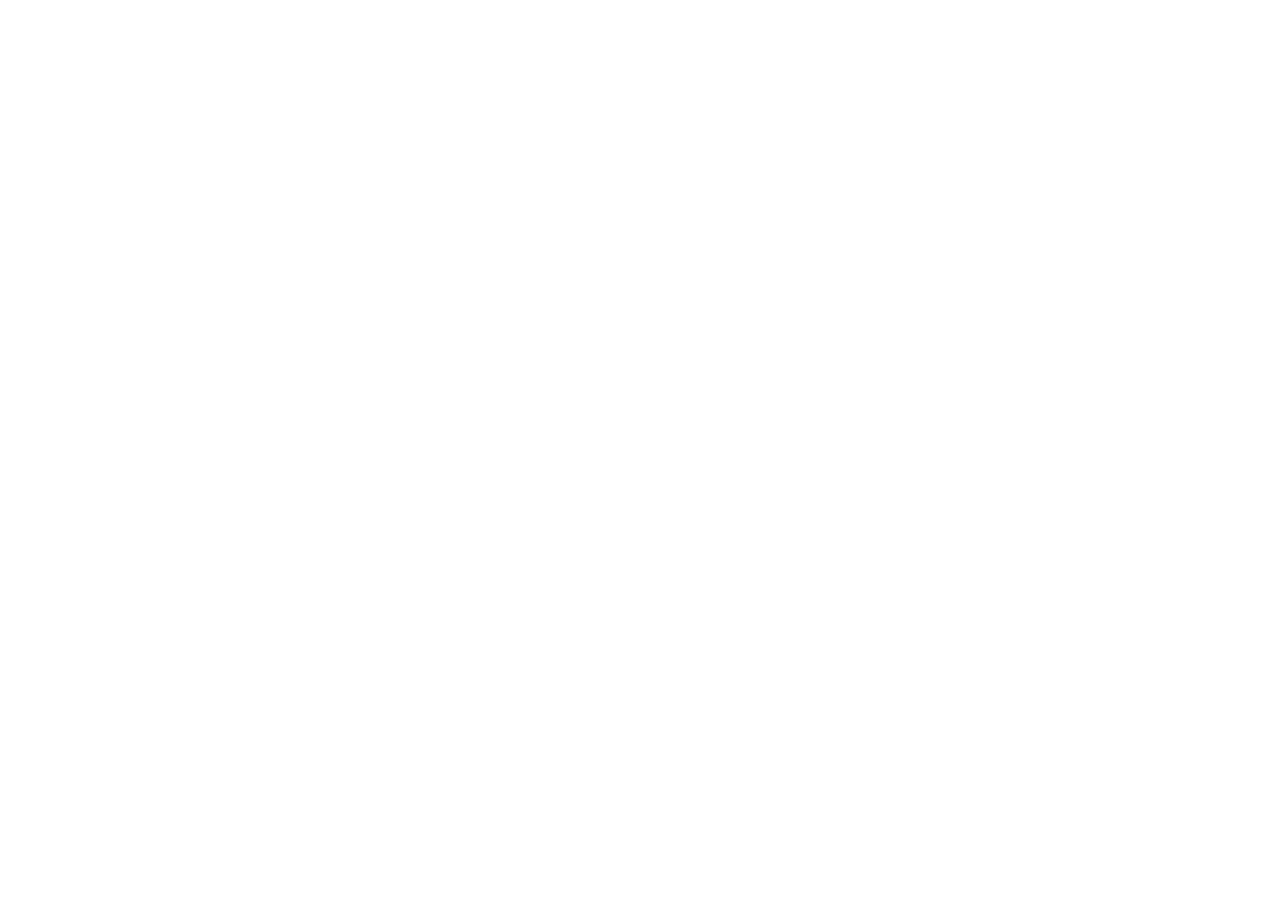
==== JavaScript-Lerning/index.html @ 4ce539da "Update index.html" ====
<!DOCTYPE html>
<html lang="en">
<head>
    <meta charset="UTF-8">
    <meta http-equiv="X-UA-Compatible" content="IE=edge">
    <meta name="viewport" content="width=device-width, initial-scale=1.0">
    <script src="./main.js"></script>
    <title>JavaScript</title>
</head>
<body>
    
</body>
</html>
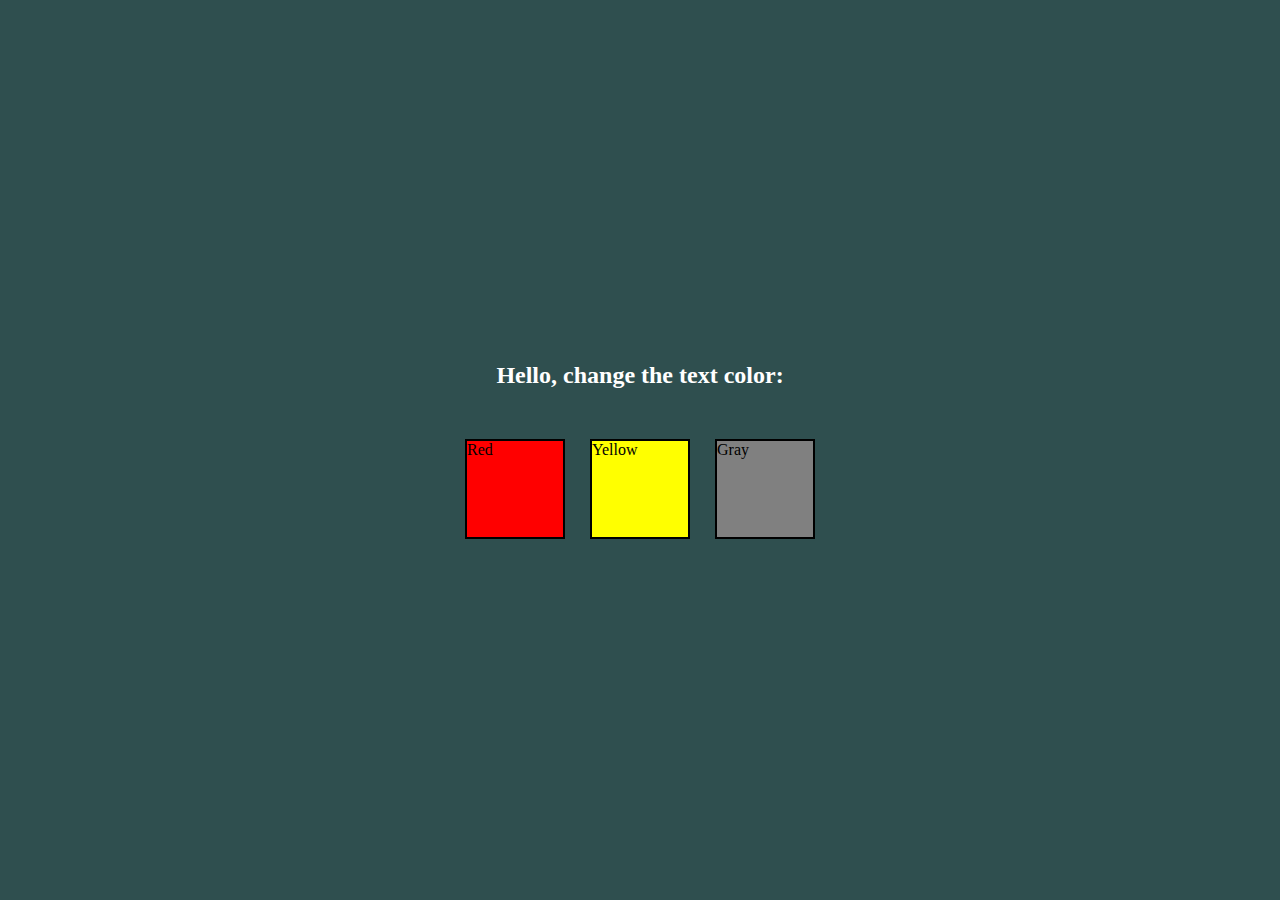
==== commit 88217385: "DOM Manipulation" ====
--- a/JavaScript-Lerning/index.html
+++ b/JavaScript-Lerning/index.html
@@ -1,13 +1,25 @@
 <!DOCTYPE html>
 <html lang="en">
+
 <head>
     <meta charset="UTF-8">
     <meta http-equiv="X-UA-Compatible" content="IE=edge">
     <meta name="viewport" content="width=device-width, initial-scale=1.0">
-    <script src="./main.js"></script>
+    <link rel="stylesheet" href="style.css">
     <title>JavaScript</title>
 </head>
+
 <body>
-    
+    <div class="main">
+        <h2 id="title">Hello, change the text color:</h2>
+        <div class="btnContainer">
+            <div class="colorBtn" id="one">Red</div>
+            <div class="colorBtn" id="two">Yellow</div>
+            <div class="colorBtn" id="three">Gray</div>
+        </div>
+    </div>
+
+    <script src="./main.js"></script>
 </body>
+
 </html>--- a/JavaScript-Lerning/style.css
+++ b/JavaScript-Lerning/style.css
@@ -0,0 +1,39 @@
+* {
+    background: darkslategrey;
+    margin: 0;
+    padding: 0;
+    box-sizing: border-box;
+    
+}
+
+.main {
+    width: 100vw;
+    height: 100vh;
+    display: flex;
+    justify-content: center;
+    flex-direction: column;
+    align-items: center;
+    gap: 50px;
+}
+
+.btnContainer {
+    width: 350px;
+    height: auto;
+    display: flex;
+    justify-content: space-between;
+}
+
+.colorBtn {
+    height: 100px;
+    width: 100px;
+    border: 2px solid black;
+}
+
+.colorBtn:hover {
+    box-shadow: 0 0 10px white;
+}
+
+#title {color: white;}
+#one {background: red;}
+#two {background: yellow;}
+#three {background: gray;}
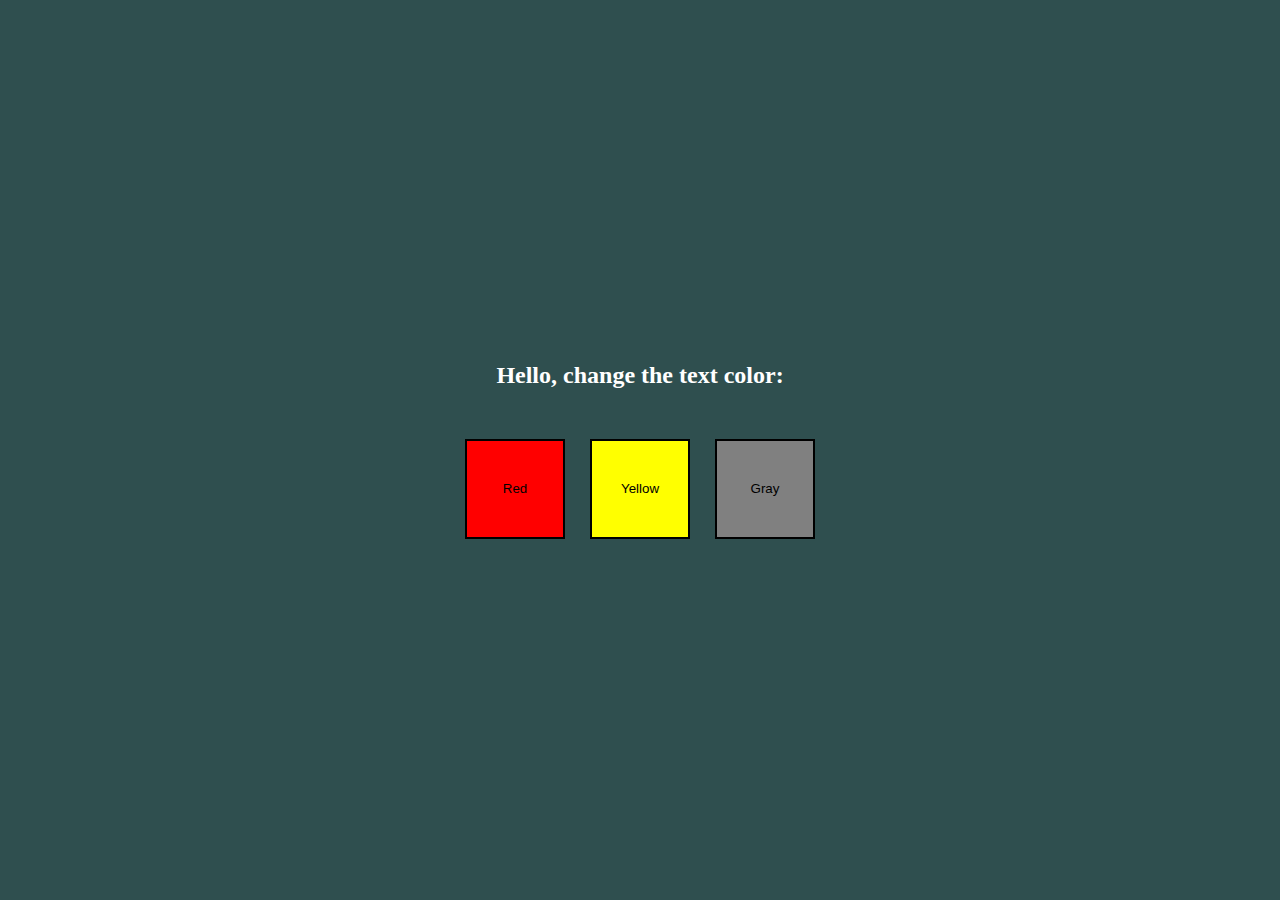
==== commit d1fa065f: "Update index.html" ====
--- a/JavaScript-Lerning/index.html
+++ b/JavaScript-Lerning/index.html
@@ -13,9 +13,9 @@
     <div class="main">
         <h2 id="title">Hello, change the text color:</h2>
         <div class="btnContainer">
-            <div class="colorBtn" id="one">Red</div>
-            <div class="colorBtn" id="two">Yellow</div>
-            <div class="colorBtn" id="three">Gray</div>
+            <button class="colorBtn" id="one">Red</button>
+            <button class="colorBtn" id="two">Yellow</button>
+            <button class="colorBtn" id="three">Gray</button>
         </div>
     </div>
 
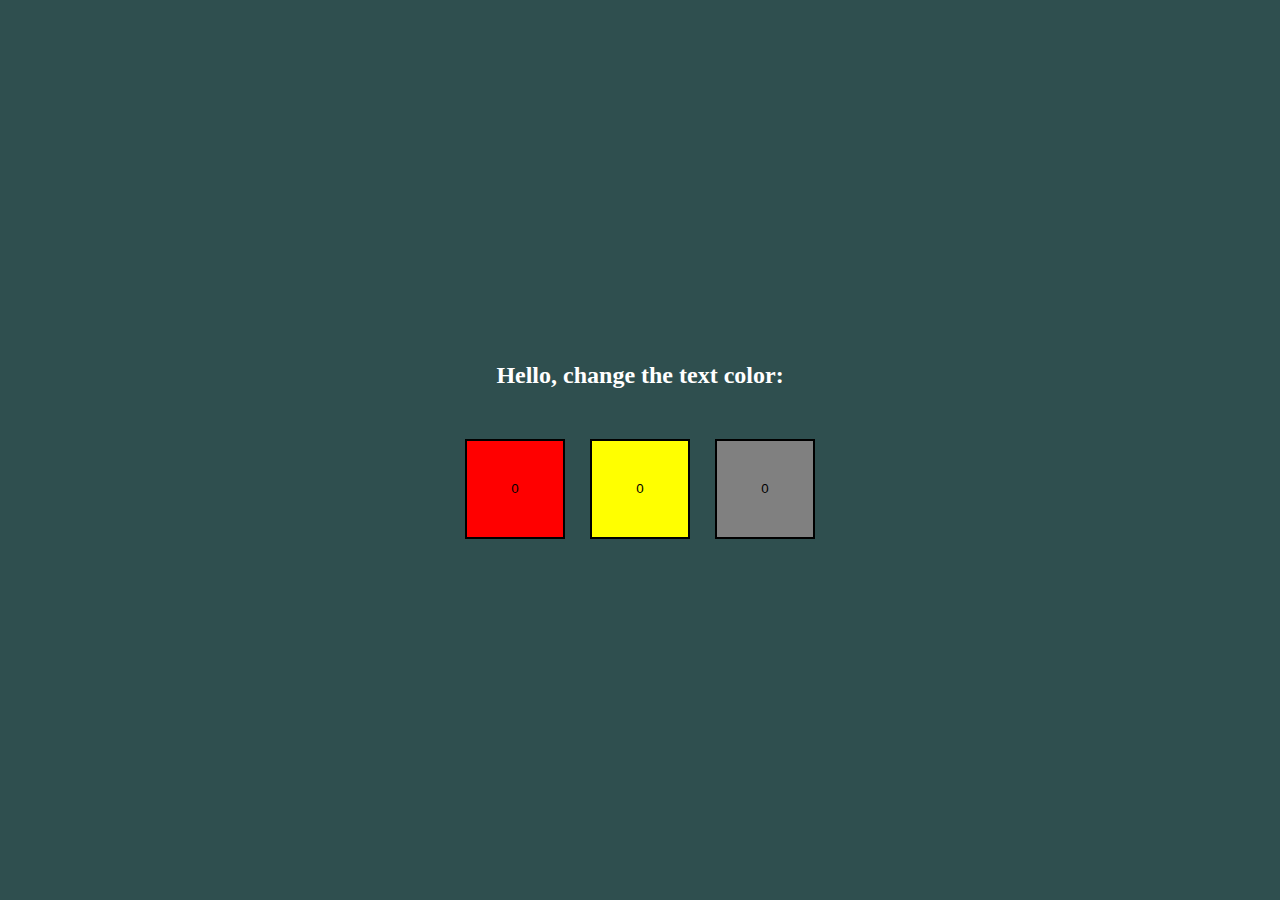
==== commit 403ae51f: "update javascript" ====
--- a/JavaScript-Lerning/index.html
+++ b/JavaScript-Lerning/index.html
@@ -13,9 +13,9 @@
     <div class="main">
         <h2 id="title">Hello, change the text color:</h2>
         <div class="btnContainer">
-            <button class="colorBtn" id="one">Red</button>
-            <button class="colorBtn" id="two">Yellow</button>
-            <button class="colorBtn" id="three">Gray</button>
+            <button class="colorBtn" id="one" value="red">0</button>
+            <button class="colorBtn" id="two" value="yellow">0</button>
+            <button class="colorBtn" id="three" value="gray">0</button>
         </div>
     </div>
 
